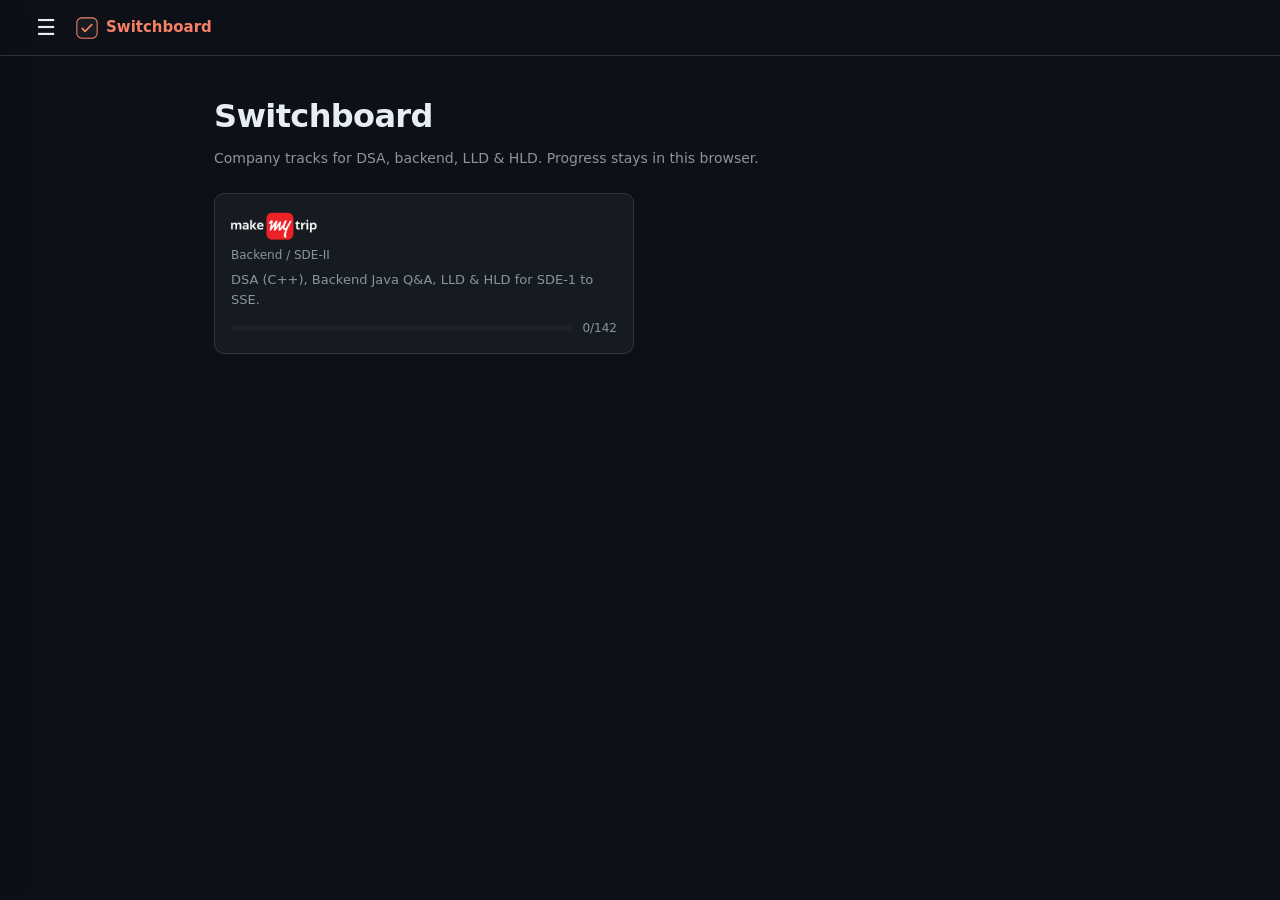
==== index.html @ ed33b705 "Rename the product to Switchboard. Keep a quieter cover for public glances while leaving the localSt" ====
<!doctype html>
<html lang="en">
  <head>
    <meta charset="UTF-8" />
    <meta
      name="viewport"
      content="width=device-width, initial-scale=1, viewport-fit=cover"
    />
    <meta name="theme-color" content="#0d1117" />
    <meta name="mobile-web-app-capable" content="yes" />
    <meta name="apple-mobile-web-app-capable" content="yes" />
    <meta
      name="apple-mobile-web-app-status-bar-style"
      content="black-translucent"
    />
    <title>Switchboard</title>
    <link
      rel="icon"
      href="assets/logos/site-mark.svg?v=33"
      type="image/svg+xml"
    />
    <link rel="stylesheet" href="css/styles.css?v=26" />
  </head>
  <body>
    <div id="app">
      <div class="boot">Loading…</div>
    </div>
    <script type="module" src="js/app.js?v=33"></script>
  </body>
</html>
---- css/styles.css ----
/* Switchboard — mobile-first, dark default */

:root {
  --bg: #0d1117;
  --surface: #161b22;
  --surface2: #1c2128;
  --border: #30363d;
  --accent: #f78166;
  --accent2: #79c0ff;
  --accent3: #56d364;
  --text: #e6edf3;
  --muted: #8b949e;
  --tag-bg: #21262d;
  --high: #f85149;
  --med: #d29922;
  --low: #3fb950;
  --pill-dsa: #1f3a5f;
  --pill-dsa-text: #79c0ff;
  --pill-backend: #1f3d2a;
  --pill-backend-text: #56d364;
  --pill-lld: #3d2a1f;
  --pill-lld-text: #f0883e;
  --pill-hld: #3a1f3d;
  --pill-hld-text: #bc8cff;
  --safe-top: env(safe-area-inset-top, 0px);
  --safe-bottom: env(safe-area-inset-bottom, 0px);
  --header-h: 52px;
  --bottom-nav-h: 60px;
  --radius: 10px;
  --tap: 44px;
  /* Type scale: labels 11, secondary 13, body 14, section 16, page 20 */
  --fs-label: 11px;
  --fs-secondary: 13px;
  --fs-body: 14px;
  --fs-section: 16px;
  --fs-page: 20px;
}

*, *::before, *::after { box-sizing: border-box; margin: 0; padding: 0; }

html { height: 100%; -webkit-text-size-adjust: 100%; }

body {
  min-height: 100%;
  background: var(--bg);
  color: var(--text);
  font-family: "Segoe UI", system-ui, -apple-system, sans-serif;
  font-size: 14px;
  line-height: 1.55;
  padding-bottom: calc(var(--bottom-nav-h) + var(--safe-bottom));
}

body.view-home { padding-bottom: var(--safe-bottom); }

#app { min-height: 100%; }

.boot {
  display: flex; align-items: center; justify-content: center;
  min-height: 60vh; color: var(--muted);
}

a { color: var(--accent2); text-decoration: none; }
a:hover { text-decoration: underline; }
button { font-family: inherit; }
code {
  background: var(--tag-bg); padding: 1px 5px; border-radius: 3px;
  font-size: 12px; color: var(--accent2); font-family: ui-monospace, "Cascadia Code", Consolas, monospace;
}

/* Syntax tokens (GitHub-dark inspired) */
.tok-kw { color: #ff7b72; }
.tok-ty { color: #79c0ff; }
.tok-cm { color: #8b949e; font-style: italic; }
.tok-st { color: #a5d6ff; }
.tok-nm { color: #ffa657; }
.tok-fn { color: #d2a8ff; }

/* ——— Top bar ——— */
.company-chrome {
  position: sticky;
  top: 0;
  z-index: 100;
  background: rgba(13, 17, 23, 0.94);
  backdrop-filter: blur(10px);
}
.topbar {
  position: relative;
  display: flex; align-items: center; gap: 8px;
  min-height: var(--header-h);
  padding: calc(8px + var(--safe-top)) 12px 8px;
  background: transparent;
  border-bottom: 1px solid var(--border);
}

.topbar-menu-btn {
  flex-shrink: 0;
  width: var(--tap); height: var(--tap);
  display: inline-flex; align-items: center; justify-content: center;
  border: none; background: transparent; color: var(--text);
  font-size: 22px; cursor: pointer; border-radius: 8px;
  line-height: 1;
}
.topbar-menu-btn:hover { background: var(--surface); color: var(--accent2); }

.topbar-title {
  flex: 1; min-width: 0;
  display: flex; align-items: center; gap: 8px;
  font-size: 16px; font-weight: 700; color: var(--accent);
  white-space: nowrap; overflow: hidden; text-overflow: ellipsis;
}
.site-mark {
  width: 22px; height: 22px;
  flex-shrink: 0;
  display: block;
}
.topbar-spacer { flex: 1; min-width: 0; }

.topbar-logo {
  height: 24px;
  width: auto;
  max-width: 130px;
  object-fit: contain;
  flex-shrink: 0;
  display: block;
}

.topbar-progress {
  flex-shrink: 0;
  font-size: 12px; font-weight: 600;
  color: var(--accent3);
  background: rgba(86, 211, 100, 0.1);
  border: 1px solid rgba(86, 211, 100, 0.25);
  padding: 4px 10px; border-radius: 20px;
}

.topbar-settings {
  flex-shrink: 0;
  width: var(--tap); height: var(--tap);
  border: none; background: transparent; color: var(--muted);
  font-size: 20px; cursor: pointer; border-radius: 8px;
}
.topbar-settings:hover { background: var(--surface); color: var(--text); }

.sidebar-logo {
  width: auto;
  height: 22px;
  max-width: 100px;
  object-fit: contain;
  flex-shrink: 0;
  border-radius: 0;
}

/* ——— Sidebar ——— */
.sidebar-backdrop {
  position: fixed; inset: 0; z-index: 300;
  background: rgba(0, 0, 0, 0.5);
  opacity: 0; visibility: hidden;
  transition: opacity 0.2s, visibility 0.2s;
}
.sidebar-backdrop.open {
  opacity: 1; visibility: visible;
}

.sidebar {
  position: fixed;
  top: 0; left: 0; bottom: 0;
  z-index: 310;
  width: min(300px, 86vw);
  background: var(--surface);
  border-right: 1px solid var(--border);
  display: flex; flex-direction: column;
  transform: translateX(-105%);
  transition: transform 0.22s ease;
  padding-top: var(--safe-top);
  padding-bottom: var(--safe-bottom);
  box-shadow: 8px 0 32px rgba(0, 0, 0, 0.4);
}
.sidebar.open { transform: translateX(0); }

.sidebar-head {
  display: flex; align-items: center; gap: 8px;
  padding: 12px 12px 12px 16px;
  border-bottom: 1px solid var(--border);
  min-height: var(--header-h);
}
.sidebar-brand {
  flex: 1;
  display: flex; align-items: center; gap: 8px;
  min-width: 0;
  min-height: 36px;
  margin: 0;
  padding: 4px 6px 4px 0;
  border: none;
  border-radius: 8px;
  background: transparent;
  font: inherit;
  font-size: 15px; font-weight: 700; color: var(--accent);
  text-align: left;
  cursor: pointer;
}
.sidebar-brand:hover { color: #ff9a86; }
.sidebar-close {
  width: var(--tap); height: var(--tap);
  border: none; background: transparent; color: var(--muted);
  font-size: 22px; cursor: pointer; border-radius: 8px;
  display: inline-flex; align-items: center; justify-content: center;
}
.sidebar-close:hover { background: var(--surface2); color: var(--text); }

.sidebar-nav {
  flex: 1; overflow-y: auto; padding: 12px 8px;
  -webkit-overflow-scrolling: touch;
}

.sidebar-link {
  display: flex; align-items: center; gap: 10px;
  width: 100%;
  min-height: var(--tap);
  padding: 10px 12px;
  border: none; border-radius: 8px;
  background: transparent;
  color: var(--text);
  font-size: 14px; font-weight: 600;
  text-align: left;
  cursor: pointer;
}
.sidebar-link:hover { background: var(--surface2); }
.sidebar-link.active {
  background: rgba(247, 129, 102, 0.12);
  color: var(--accent);
}
.sidebar-link-icon { font-size: 16px; width: 22px; text-align: center; flex-shrink: 0; }

.sidebar-section-label {
  margin: 16px 12px 6px;
  font-size: 11px; font-weight: 700;
  text-transform: uppercase; letter-spacing: 0.06em;
  color: var(--muted);
}

.sidebar-company {
  /* keep row layout from .sidebar-link — name/role stack in the text span */
  align-items: center;
}
.sidebar-company > span:last-child {
  display: flex;
  flex-direction: column;
  gap: 2px;
  min-width: 0;
}
.sidebar-company-name { font-size: 14px; font-weight: 600; }
.sidebar-company-role { font-size: 11px; font-weight: 500; color: var(--muted); }
.sidebar-link.active .sidebar-company-role { color: rgba(247, 129, 102, 0.75); }

body.sidebar-open { overflow: hidden; }

/* ——— Home ——— */
.home { padding: 20px 16px 32px; max-width: 720px; margin: 0 auto; }

.home-hero h1 {
  font-size: 22px; font-weight: 650; letter-spacing: -0.02em;
  margin-bottom: 6px;
}
.home-hero p { color: var(--muted); font-size: 14px; margin-bottom: 24px; }

.company-grid { display: grid; gap: 12px; }

.company-card {
  display: block; width: 100%; text-align: left;
  background: var(--surface);
  border: 1px solid var(--border);
  border-radius: var(--radius);
  padding: 18px 16px;
  cursor: pointer; color: inherit;
  transition: border-color 0.15s, transform 0.1s;
}
.company-card:hover { border-color: #484f58; }
.company-card:active { transform: scale(0.99); }

.company-card-top {
  display: flex; align-items: center; gap: 12px;
  margin-bottom: 8px;
}
.company-card-logo {
  height: 28px;
  width: auto;
  max-width: 140px;
  object-fit: contain;
  display: block;
}
.company-card-name {
  font-size: 18px; font-weight: 700;
  color: var(--card-accent, var(--accent));
}

.overview-brand {
  display: flex; align-items: center; gap: 14px;
  margin-bottom: 18px;
  padding: 14px 16px;
  background: var(--surface);
  border: 1px solid var(--border);
  border-radius: 10px;
}
.overview-logo {
  height: 36px;
  width: auto;
  max-width: 160px;
  object-fit: contain;
}
.overview-brand-name {
  font-size: 16px; font-weight: 700; color: var(--text);
}
.overview-brand-role {
  font-size: 12px; color: var(--muted); margin-top: 2px;
}
.company-card-role { font-size: 12px; color: var(--muted); margin-bottom: 8px; }
.company-card-desc { font-size: 13px; color: var(--muted); line-height: 1.5; margin-bottom: 12px; }

.company-card-foot {
  display: flex; align-items: center; justify-content: space-between; gap: 8px;
}
.progress-bar {
  flex: 1; height: 6px; background: var(--surface2);
  border-radius: 3px; overflow: hidden;
}
.progress-bar > span {
  display: block; height: 100%;
  background: var(--accent3); border-radius: 3px;
  transition: width 0.2s;
}
.progress-label { font-size: 12px; color: var(--muted); white-space: nowrap; }

/* ——— Company layout ——— */
.company-shell { max-width: 1100px; margin: 0 auto; }

.chip-tabs {
  display: flex; align-items: center; gap: 2px;
  padding: 6px 8px 6px 10px;
  border-bottom: 1px solid var(--border);
  background: transparent;
  position: relative;
  z-index: 1;
}
.chip-tabs-scroll {
  display: flex; align-items: center; gap: 2px;
  flex: 1; min-width: 0;
  overflow-x: auto; scroll-snap-type: x proximity;
  -webkit-overflow-scrolling: touch;
  scrollbar-width: none;
  /* Soft edge so chips dissolve into the search control instead of hard-clipping */
  -webkit-mask-image: linear-gradient(to right, #000 0%, #000 calc(100% - 18px), transparent 100%);
  mask-image: linear-gradient(to right, #000 0%, #000 calc(100% - 18px), transparent 100%);
  padding-right: 6px;
}
.chip-tabs-scroll::-webkit-scrollbar { display: none; }

.chip {
  flex-shrink: 0; scroll-snap-align: start;
  min-height: 34px;
  padding: 6px 12px;
  border-radius: 8px;
  border: 1px solid transparent;
  background: transparent;
  color: var(--muted);
  font-size: 13px; font-weight: 600;
  cursor: pointer;
  white-space: nowrap;
  transition: color 0.15s ease, background 0.15s ease, border-color 0.15s ease;
}
.chip:hover {
  color: var(--text);
  background: rgba(230, 237, 243, 0.04);
}
.chip.active {
  border-color: transparent;
  background: rgba(247, 129, 102, 0.14);
  color: #ffb4a4;
}
.chip .chip-count {
  margin-left: 4px; font-size: 11px; opacity: 0.7;
}

.sticky-tools {
  padding: 8px 12px;
  background: var(--bg);
  border-bottom: 1px solid var(--border);
}

.search-box {
  width: 100%;
  min-height: var(--tap);
  padding: 10px 14px;
  font-size: 16px; /* prevent iOS zoom */
  background: var(--surface);
  border: 1px solid var(--border);
  border-radius: 8px;
  color: var(--text);
  outline: none;
}
.search-box:focus { border-color: var(--accent2); }
.search-box::placeholder { color: var(--muted); }

/* Search is the same quiet control family as the chips — not a separate boxed widget */
.chip-search-wrap {
  position: relative;
  flex: 0 0 auto;
  margin-left: 0;
  display: flex;
  align-items: center;
  justify-content: flex-end;
  min-height: 34px;
}
.chip-search-toggle {
  position: relative;
  flex-shrink: 0;
  width: 34px;
  height: 34px;
  display: inline-flex;
  align-items: center;
  justify-content: center;
  border: 1px solid transparent;
  border-radius: 8px;
  background: transparent;
  color: var(--muted);
  cursor: pointer;
  transition: color 0.15s ease, background 0.15s ease, opacity 0.15s ease, transform 0.2s ease, width 0.2s ease;
}
.chip-search-toggle:hover {
  color: var(--text);
  background: rgba(230, 237, 243, 0.04);
}
.chip-search-wrap.has-query:not(.open) .chip-search-toggle {
  color: var(--accent2);
  background: rgba(121, 192, 255, 0.1);
}
.chip-search-wrap.has-query:not(.open) .chip-search-toggle::after {
  content: "";
  position: absolute;
  top: 6px;
  right: 6px;
  width: 5px;
  height: 5px;
  border-radius: 50%;
  background: var(--accent2);
}
.chip-search-panel {
  display: flex;
  align-items: center;
  gap: 4px;
  width: 0;
  max-width: 0;
  opacity: 0;
  overflow: hidden;
  pointer-events: none;
  transform: translateX(6px);
  transform-origin: right center;
  background: var(--surface);
  border: 1px solid transparent;
  border-radius: 8px;
  transition:
    max-width 0.28s cubic-bezier(0.22, 1, 0.36, 1),
    width 0.28s cubic-bezier(0.22, 1, 0.36, 1),
    opacity 0.18s ease,
    transform 0.28s cubic-bezier(0.22, 1, 0.36, 1),
    border-color 0.18s ease;
}
.chip-search-wrap.open .chip-search-toggle {
  opacity: 0;
  width: 0;
  min-width: 0;
  padding: 0;
  border-width: 0;
  margin: 0;
  pointer-events: none;
  transform: scale(0.9);
}
.chip-search-wrap.open .chip-search-panel {
  width: min(72vw, 280px);
  max-width: min(72vw, 280px);
  opacity: 1;
  pointer-events: auto;
  transform: translateX(0);
  border-color: var(--border);
}
.chip-search-leading {
  flex-shrink: 0;
  color: var(--muted);
  margin-left: 8px;
}
.chip-search {
  flex: 1 1 auto;
  width: auto;
  min-width: 0;
  min-height: 32px;
  margin: 0;
  padding: 4px 6px;
  border: none;
  border-radius: 0;
  background: transparent;
  font-size: 16px;
  box-shadow: none;
}
.chip-search:focus {
  border: none;
  outline: none;
}
.chip-search-close {
  flex-shrink: 0;
  width: 30px;
  height: 30px;
  display: inline-flex;
  align-items: center;
  justify-content: center;
  border: none;
  border-radius: 6px;
  background: transparent;
  color: var(--muted);
  font-size: 18px;
  line-height: 1;
  cursor: pointer;
  margin-right: 2px;
}
.chip-search-close:hover {
  color: var(--text);
  background: rgba(230, 237, 243, 0.06);
}

/* Mobile filter mode: give the field the row; park chips until closed */
.chip-tabs.search-open .chip-tabs-scroll {
  flex: 0 1 0;
  width: 0;
  min-width: 0;
  opacity: 0;
  overflow: hidden;
  pointer-events: none;
  padding-right: 0;
  -webkit-mask-image: none;
  mask-image: none;
  transition: opacity 0.18s ease, flex-basis 0.28s ease;
}
.chip-tabs.search-open .chip-search-wrap {
  flex: 1 1 auto;
  width: 100%;
}
.chip-tabs.search-open .chip-search-wrap.open .chip-search-panel {
  width: 100%;
  max-width: none;
}

.page {
  padding: 16px 14px 24px;
}

.page h1 { font-size: var(--fs-page); font-weight: 650; margin-bottom: 6px; letter-spacing: -0.02em; }
.page h2 {
  font-size: var(--fs-section); font-weight: 600; margin: 22px 0 12px;
  display: flex; align-items: center; gap: 8px;
}
.page h2::before {
  content: ""; width: 3px; height: 16px; border-radius: 2px;
  background: var(--accent); flex-shrink: 0;
}

.page-intro {
  background: var(--surface);
  border: 1px solid var(--border);
  border-left: 3px solid var(--accent);
  border-radius: 6px;
  padding: 12px 14px;
  margin-bottom: 16px;
  color: var(--muted);
  font-size: 13px;
  line-height: 1.65;
}
.page-intro strong { color: var(--text); }

.muted { color: var(--muted); }

/* Stats */
.stats-grid {
  display: grid;
  grid-template-columns: repeat(2, 1fr);
  gap: 10px;
  margin: 12px 0 20px;
}
.stat-card {
  background: var(--surface); border: 1px solid var(--border);
  border-radius: 8px; padding: 14px; text-align: center;
}
.stat-num { font-size: 20px; font-weight: 650; color: var(--accent); letter-spacing: -0.02em; }
.stat-label { font-size: 11px; color: var(--muted); margin-top: 2px; }

.process-timeline { display: grid; gap: 8px; margin: 12px 0; }
.process-step {
  display: flex; gap: 12px; align-items: flex-start;
  background: var(--surface); border: 1px solid var(--border);
  border-radius: 8px; padding: 12px 14px;
}
.step-num {
  font-size: 16px; font-weight: 800; color: var(--accent);
  min-width: 28px; flex-shrink: 0;
}
.step-title { font-size: 13px; font-weight: 700; margin-bottom: 3px; }
.step-desc { font-size: 12.5px; color: var(--muted); line-height: 1.55; }

.tip-box, .warn-box {
  border-radius: 8px; padding: 12px 14px; margin: 12px 0;
  font-size: 13px; color: var(--muted); line-height: 1.6;
}
.tip-box {
  background: rgba(56, 211, 100, 0.06);
  border: 1px solid rgba(56, 211, 100, 0.2);
}
.warn-box {
  background: rgba(247, 129, 102, 0.06);
  border: 1px solid rgba(247, 129, 102, 0.25);
}
.tip-title {
  font-size: 11px; font-weight: 700; text-transform: uppercase;
  letter-spacing: 0.04em; margin-bottom: 6px;
}
.tip-box .tip-title { color: var(--accent3); }
.warn-box .tip-title { color: var(--accent); }
.tip-list { margin: 6px 0 0 16px; }
.tip-list li { margin-bottom: 4px; }

/* Category accordion — smooth expand/collapse */
.cat-section {
  margin: 12px 0;
  border: 1px solid var(--border);
  border-radius: 10px;
  background: var(--surface);
}
.cat-header {
  display: flex; align-items: center; gap: 10px;
  background: var(--surface2);
  padding: 12px 14px;
  min-height: var(--tap);
  cursor: pointer;
  -webkit-user-select: none; user-select: none;
  border-radius: 10px;
  border-bottom: 1px solid transparent;
  transition: background 0.2s, border-radius 0.25s;
}
.cat-section:not(.collapsed) .cat-header {
  border-bottom-color: var(--border);
  border-radius: 10px 10px 0 0;
}
.cat-header:hover { background: rgba(36, 42, 50, 0.98); }

.cat-section.complete {
  border-color: rgba(86, 211, 100, 0.45);
}
.cat-section.complete .cat-header {
  background: rgba(86, 211, 100, 0.1);
}
.cat-section.complete .cat-header:hover {
  background: rgba(86, 211, 100, 0.16);
}
.cat-section.complete .cat-title,
.cat-section.complete .cat-progress-text,
.cat-section.complete .cat-chevron {
  color: var(--accent3);
}
.cat-section.complete .cat-chevron {
  border-color: rgba(86, 211, 100, 0.45);
}
.cat-section.complete:not(.collapsed) .cat-header {
  border-bottom-color: rgba(86, 211, 100, 0.35);
}

.cat-chevron {
  flex-shrink: 0;
  width: 28px; height: 28px;
  display: flex; align-items: center; justify-content: center;
  color: var(--muted);
  border-radius: 6px;
  background: var(--bg);
  border: 1px solid var(--border);
  transition: transform 0.28s ease, color 0.2s, border-color 0.2s;
}
.cat-chevron svg {
  display: block;
  width: 14px;
  height: 14px;
}
.cat-section:not(.collapsed) .cat-chevron {
  transform: rotate(90deg);
  color: var(--accent);
  border-color: rgba(247, 129, 102, 0.35);
}
.cat-icon { font-size: 16px; flex-shrink: 0; line-height: 1; }

.cat-title {
  flex: 1; min-width: 0;
  font-size: 14px; font-weight: 700;
}
.cat-meta {
  display: flex; align-items: center; gap: 10px;
  flex-shrink: 0;
}
.cat-progress-text {
  font-size: 12px; font-weight: 600;
  color: var(--muted);
  font-variant-numeric: tabular-nums;
  white-space: nowrap;
}
.cat-progress-text .cat-done { color: var(--accent3); }
.cat-progress-bar {
  width: 56px; height: 5px;
  background: var(--bg);
  border-radius: 3px;
  overflow: hidden;
  display: none;
}
.cat-progress-bar > span {
  display: block; height: 100%;
  background: var(--accent3);
  border-radius: 3px;
  transition: width 0.25s ease;
}

/* Smooth height animation via CSS grid */
.cat-body-wrap {
  display: grid;
  grid-template-rows: 1fr;
  transition: grid-template-rows 0.32s ease;
}
.cat-section.collapsed .cat-body-wrap {
  grid-template-rows: 0fr;
}
.cat-body {
  overflow: hidden;
  padding: 10px 10px 8px;
  background: var(--bg);
  border-radius: 0 0 10px 10px;
  min-height: 0;
}
.cat-section.collapsed .cat-body {
  padding-top: 0;
  padding-bottom: 0;
}
.cat-section.collapsed .cat-header { border-radius: 10px; }

@media (min-width: 480px) {
  .cat-progress-bar { display: block; }
}

/* Question cards — progressive disclosure */
.q-card {
  background: var(--surface);
  border: 1px solid var(--border);
  border-radius: 8px;
  margin-bottom: 8px;
  overflow: hidden;
  transition: border-color 0.2s;
}
.q-card.done { border-color: rgba(86, 211, 100, 0.35); }
.q-card.open { border-color: #484f58; }

.q-header {
  display: flex; align-items: center; gap: 10px;
  padding: 12px;
  min-height: var(--tap);
  cursor: pointer;
  -webkit-user-select: none; user-select: none;
}

.q-check {
  flex-shrink: 0;
  width: 22px; height: 22px; margin: 0;
  accent-color: var(--accent3);
  cursor: pointer;
}

.q-main { flex: 1; min-width: 0; }
.q-title-row {
  display: flex; align-items: center; gap: 8px;
}
.q-num {
  font-size: 11px; font-weight: 700; color: var(--muted);
  min-width: 28px; line-height: 1.45;
}
.q-title {
  flex: 1; font-size: 14px; font-weight: 500; line-height: 1.45;
}

.q-meta {
  display: flex; flex-wrap: wrap; gap: 5px;
  margin-top: 8px;
}

.q-expand {
  flex-shrink: 0;
  width: 28px; height: 28px;
  display: flex; align-items: center; justify-content: center;
  color: var(--muted);
  transition: transform 0.28s ease;
}
.q-expand svg { display: block; width: 14px; height: 14px; }
.q-card.open .q-expand { transform: rotate(90deg); color: var(--accent2); }

.q-panel {
  display: grid;
  grid-template-rows: 0fr;
  transition: grid-template-rows 0.3s ease;
  border-top: 1px solid transparent;
}
.q-card.open .q-panel {
  grid-template-rows: 1fr;
  border-top-color: var(--border);
}
.q-panel-inner {
  overflow: hidden;
  min-height: 0;
  padding: 0 12px;
}
.q-card.open .q-panel-inner {
  padding: 12px;
}

.q-section-label {
  font-size: var(--fs-label); font-weight: 600;
  text-transform: uppercase; letter-spacing: 0.06em;
  color: var(--muted);
  margin-bottom: 8px;
}

.q-body-text {
  color: var(--text); font-size: var(--fs-body);
  line-height: 1.6;
}
.q-body-html {
  color: var(--text);
  font-size: var(--fs-body);
  line-height: 1.6;
}
.q-body-html p { margin: 0 0 10px; }
.q-body-html p:last-child { margin-bottom: 0; }
/* In-question captions such as Constraints — same rank as section labels, never larger */
.q-body-html > p:has(> strong:only-child) {
  margin: 14px 0 6px;
  font-size: var(--fs-label);
  font-weight: 600;
  letter-spacing: 0.06em;
  text-transform: uppercase;
  color: var(--muted);
  line-height: 1.4;
}
.q-body-html > p:has(> strong:only-child) strong {
  font-size: inherit;
  font-weight: inherit;
  color: inherit;
}
.q-body-html code {
  font-family: ui-monospace, SFMono-Regular, Menlo, Consolas, monospace;
  font-size: 0.92em;
  color: var(--accent2);
}
.q-body-html ol,
.q-body-html ul {
  margin: 6px 0 0;
  padding-left: 1.35rem;
}
.q-body-html ol { list-style: decimal; }
.q-body-html ul { list-style: disc; }
.q-body-html li { margin-bottom: 4px; padding-left: 0.2rem; color: var(--muted); }
.example {
  background: var(--surface2);
  border: 1px solid var(--border);
  border-radius: 8px;
  padding: 10px 12px;
  margin: 0 0 10px;
}
.example-label {
  font-size: var(--fs-label);
  font-weight: 600;
  letter-spacing: 0.06em;
  text-transform: uppercase;
  color: var(--muted);
  margin-bottom: 6px;
}
.example pre {
  margin: 0;
  white-space: pre-wrap;
  font-family: ui-monospace, SFMono-Regular, Menlo, Consolas, monospace;
  font-size: 12.5px;
  line-height: 1.55;
  color: var(--text);
  background: transparent;
  border: none;
  padding: 0;
  overflow: visible;
}
.q-links { margin-top: 4px; }

.q-hint {
  margin: 4px 0 0;
  font-size: 13px;
  line-height: 1.5;
}
.q-hint strong { color: var(--text); font-weight: 600; }

.q-actions {
  display: flex; flex-wrap: wrap; gap: 8px;
  margin-top: 12px;
}
.action-btn {
  min-height: 36px;
  padding: 8px 14px;
  border-radius: 8px;
  border: 1px solid var(--accent);
  background: rgba(247, 129, 102, 0.12);
  color: var(--accent);
  font-size: 13px; font-weight: 600;
  cursor: pointer;
  transition: background 0.15s, opacity 0.15s;
}
.action-btn:hover:not(:disabled) { background: rgba(247, 129, 102, 0.22); }
.action-btn:disabled {
  opacity: 0.45; cursor: not-allowed;
  border-color: var(--border); color: var(--muted);
  background: var(--surface2);
}
.action-btn-ghost {
  border-color: var(--border);
  background: var(--surface2);
  color: var(--text);
}
.action-btn-ghost:hover { border-color: var(--accent2); color: var(--accent2); }

/* Single-child 0fr/1fr accordion — multiple children leaked past "Show answer" */
.q-hint-panel,
.q-answer-panel,
.q-notes-panel {
  display: grid;
  grid-template-rows: 0fr;
  transition: grid-template-rows 0.28s ease;
  margin-top: 0;
}
.q-hint-panel[hidden],
.q-answer-panel[hidden],
.q-notes-panel[hidden] {
  display: none;
}
.q-card.show-hint .q-hint-panel:not([hidden]),
.q-card.show-answer .q-answer-panel:not([hidden]),
.q-card.show-notes .q-notes-panel:not([hidden]) {
  display: grid;
  grid-template-rows: 1fr;
  margin-top: 12px;
  padding-top: 10px;
  border-top: 1px solid var(--border);
}
.q-hint-panel > .reveal-inner,
.q-answer-panel > .reveal-inner,
.q-notes-panel > .reveal-inner {
  overflow: hidden;
  min-height: 0;
}

.hint-text {
  background: rgba(88, 166, 255, 0.08);
  border: 1px solid rgba(88, 166, 255, 0.25);
  border-radius: 6px;
  padding: 12px;
  margin-top: 8px;
  font-size: 13px;
  color: var(--text);
  line-height: 1.65;
}

.ans-text {
  background: var(--surface2); border: 1px solid var(--border);
  border-radius: 6px; padding: 12px 14px; margin-top: 8px;
  font-size: var(--fs-body); color: var(--text); line-height: 1.6;
}
.ans-text + .q-section-label { margin-top: 14px; }
.code-block + .q-section-label,
.ans-text + .code-block { margin-top: 12px; }
.ans-text strong { color: var(--text); }
.ans-text p { margin: 0 0 8px; }
.ans-text p:last-child { margin-bottom: 0; }
.ans-text ol,
.ans-text ul {
  margin: 8px 0 10px;
  padding-left: 1.4rem;
}
.ans-text ol { list-style: decimal; }
.ans-text ul { list-style: disc; }
.ans-text li {
  margin: 0 0 6px;
  padding-left: 0.25rem;
}
.ans-text li:last-child { margin-bottom: 0; }
.ans-text ol ol,
.ans-text ul ul,
.ans-text ol ul,
.ans-text ul ol { margin: 4px 0 0; }

.source-tag {
  display: inline-block; font-size: 11px; color: var(--muted);
  background: var(--tag-bg); padding: 2px 8px; border-radius: 4px;
  margin-top: 8px;
}

.lc-link {
  display: inline-flex; align-items: center; gap: 5px;
  font-size: 12px; color: var(--accent2);
  margin-top: 8px; margin-right: 6px;
  background: rgba(121, 192, 255, 0.08);
  padding: 4px 10px; border-radius: 4px;
  border: 1px solid rgba(121, 192, 255, 0.2);
}

/* Freq / pills */
.freq {
  display: inline-block; font-size: 11px; font-weight: 600;
  padding: 2px 8px; border-radius: 20px;
}
.freq-high { background: rgba(248, 81, 73, 0.15); color: var(--high); border: 1px solid rgba(248, 81, 73, 0.3); }
.freq-med { background: rgba(210, 153, 34, 0.15); color: var(--med); border: 1px solid rgba(210, 153, 34, 0.3); }
.freq-low { background: rgba(63, 185, 80, 0.15); color: var(--low); border: 1px solid rgba(63, 185, 80, 0.3); }

.pill {
  display: inline-block; font-size: 11px; font-weight: 600;
  padding: 2px 8px; border-radius: 20px;
}
.pill-dsa { background: var(--pill-dsa); color: var(--pill-dsa-text); }
.pill-backend { background: var(--pill-backend); color: var(--pill-backend-text); }
.pill-lld { background: var(--pill-lld); color: var(--pill-lld-text); }
.pill-hld { background: var(--pill-hld); color: var(--pill-hld-text); }

/* Code */
.code-block {
  margin-top: 12px;
  border: 1px solid var(--border);
  border-radius: 6px;
  overflow: hidden;
}
.code-toolbar {
  display: flex; align-items: center; justify-content: space-between;
  padding: 6px 10px;
  background: var(--surface2);
  border-bottom: 1px solid var(--border);
}
.code-lang { font-size: 11px; font-weight: 700; color: var(--accent2); }
.copy-btn {
  border: 1px solid var(--border); background: var(--surface);
  color: var(--muted); font-size: 11px; font-weight: 600;
  padding: 4px 10px; border-radius: 4px; cursor: pointer;
  min-height: 28px;
}
.copy-btn:hover { color: var(--text); }
.code-block pre {
  margin: 0; padding: 12px;
  overflow-x: auto; -webkit-overflow-scrolling: touch;
  font-size: 12px; line-height: 1.6;
  font-family: ui-monospace, "Cascadia Code", Consolas, monospace;
  color: var(--text);
  background: var(--bg);
  white-space: pre;
}
.code-block pre code {
  background: none;
  padding: 0;
  border-radius: 0;
  font-size: inherit;
  color: inherit;
  font-family: inherit;
}

/* Notes */
.note-wrap { margin-top: 8px; }
.note-label {
  font-size: 11px; font-weight: 700; color: var(--muted);
  text-transform: uppercase; letter-spacing: 0.04em; margin-bottom: 6px;
}
.note-area {
  width: 100%; min-height: 72px;
  padding: 10px 12px;
  font-size: 16px; /* iOS */
  line-height: 1.45;
  background: var(--bg);
  border: 1px solid var(--border);
  border-radius: 6px;
  color: var(--text);
  resize: vertical;
  outline: none;
}
.note-area:focus { border-color: var(--accent2); }

/* Backend topics */
.topic-card {
  background: var(--surface);
  border: 1px solid var(--border);
  border-radius: 8px;
  margin-bottom: 10px;
  overflow: hidden;
}
.topic-header {
  display: flex; align-items: center; gap: 10px;
  padding: 12px 14px;
  min-height: var(--tap);
  cursor: pointer;
}
.topic-icon { font-size: 18px; }
.topic-title-text { flex: 1; font-size: 14px; font-weight: 700; }
.topic-body { display: none; border-top: 1px solid var(--border); }
.topic-card.open .topic-body { display: block; }
.topic-card.open .q-expand { transform: rotate(180deg); }

.qa-item {
  padding: 12px 14px;
  border-bottom: 1px solid var(--border);
}
.qa-item:last-child { border-bottom: none; }
.qa-item.done { background: rgba(86, 211, 100, 0.04); }

.qa-head {
  display: flex; align-items: flex-start; gap: 10px;
}
.qa-q {
  flex: 1; font-size: 13px; font-weight: 600; line-height: 1.45;
  cursor: pointer;
}
.qa-badge {
  font-size: 10px; font-weight: 800;
  background: var(--accent); color: #000;
  padding: 2px 5px; border-radius: 3px;
  flex-shrink: 0; margin-top: 2px;
}
.qa-answer { display: none; margin-top: 10px; }
.qa-item.open .qa-answer { display: block; }

/* Bottom nav (mobile) */
.bottom-nav {
  position: fixed; left: 0; right: 0; bottom: 0; z-index: 120;
  display: flex;
  height: calc(var(--bottom-nav-h) + var(--safe-bottom));
  padding-bottom: var(--safe-bottom);
  background: rgba(13, 17, 23, 0.96);
  backdrop-filter: blur(10px);
  border-top: 1px solid var(--border);
}
.bottom-nav.hidden { display: none; }

.bn-item {
  flex: 1;
  display: flex; flex-direction: column;
  align-items: center; justify-content: center;
  gap: 2px;
  border: none; background: none;
  color: var(--muted); font-size: 10px; font-weight: 600;
  cursor: pointer;
  min-height: var(--bottom-nav-h);
  padding: 6px 2px;
}
.bn-item.active { color: var(--accent); }
.bn-icon { font-size: 18px; line-height: 1; }

/* Modal / settings */
.modal-backdrop {
  position: fixed; inset: 0; z-index: 200;
  background: rgba(0, 0, 0, 0.55);
  display: flex; align-items: flex-end; justify-content: center;
}
.modal {
  width: 100%; max-width: 420px;
  background: var(--surface);
  border: 1px solid var(--border);
  border-radius: 16px 16px 0 0;
  padding: 20px 16px calc(20px + var(--safe-bottom));
}
.modal h3 { font-size: 16px; margin-bottom: 14px; }
.modal-actions { display: grid; gap: 8px; }
.btn {
  min-height: var(--tap);
  padding: 10px 14px;
  border-radius: 8px;
  border: 1px solid var(--border);
  background: var(--surface2);
  color: var(--text);
  font-size: 14px; font-weight: 600;
  cursor: pointer;
}
.btn-primary {
  background: rgba(247, 129, 102, 0.15);
  border-color: var(--accent);
  color: var(--accent);
}
.btn-danger {
  border-color: rgba(248, 81, 73, 0.4);
  color: var(--high);
}
.modal-close {
  margin-top: 12px; width: 100%;
}

.empty-filter {
  text-align: center; color: var(--muted);
  padding: 32px 16px; font-size: 14px;
}

/* ——— Desktop ——— */
@media (min-width: 768px) {
  body { padding-bottom: 0; font-size: 14px; }
  .bottom-nav { display: none !important; }

  .topbar { padding: 0 24px; min-height: 56px; }
  .topbar-title { font-size: 15px; }

  .home { padding: 36px 24px; max-width: 900px; }
  .home-hero h1 { font-size: 32px; }
  .company-grid {
    grid-template-columns: repeat(auto-fill, minmax(280px, 1fr));
  }

  .chip-tabs {
    padding: 0 12px 0 8px;
    gap: 4px;
    border-bottom: 1px solid var(--border);
  }
  .chip-tabs-scroll {
    gap: 0;
    padding-right: 8px;
    -webkit-mask-image: linear-gradient(to right, #000 0%, #000 calc(100% - 24px), transparent 100%);
    mask-image: linear-gradient(to right, #000 0%, #000 calc(100% - 24px), transparent 100%);
  }
  .chip {
    border: none; border-radius: 0;
    background: transparent;
    min-height: 48px;
    padding: 14px 16px;
    border-bottom: 2px solid transparent;
  }
  .chip:hover {
    background: transparent;
    color: var(--text);
  }
  .chip.active {
    background: transparent;
    border-bottom-color: var(--accent);
    color: var(--text);
  }

  .chip-search-toggle {
    width: 36px;
    height: 36px;
    border-radius: 8px;
  }
  .chip-search-wrap.open .chip-search-panel {
    width: 240px;
    max-width: 240px;
    min-height: 36px;
  }
  .chip-search {
    min-height: 32px;
    font-size: 13px;
  }
  /* Desktop: keep section chips visible; search expands beside them */
  .chip-tabs.search-open .chip-tabs-scroll {
    flex: 1 1 auto;
    width: auto;
    min-width: 0;
    opacity: 1;
    overflow-x: auto;
    pointer-events: auto;
    padding-right: 8px;
    -webkit-mask-image: linear-gradient(to right, #000 0%, #000 calc(100% - 24px), transparent 100%);
    mask-image: linear-gradient(to right, #000 0%, #000 calc(100% - 24px), transparent 100%);
  }
  .chip-tabs.search-open .chip-search-wrap {
    flex: 0 0 auto;
    width: auto;
  }
  .chip-tabs.search-open .chip-search-wrap.open .chip-search-panel {
    width: 240px;
    max-width: 240px;
  }

  .page { padding: 28px 24px 48px; }
  .page h1 { font-size: 22px; }

  .stats-grid {
    grid-template-columns: repeat(auto-fill, minmax(150px, 1fr));
  }

  .q-header { padding: 14px 16px; }
  .q-title { font-size: 15px; }
  .q-meta {
    margin-top: 0;
    margin-left: auto;
    flex-shrink: 0;
    justify-content: flex-end;
    max-width: 40%;
  }
  .q-title-row { flex-wrap: nowrap; }
  .q-main {
    display: flex; flex-wrap: wrap; align-items: center; gap: 8px 12px;
  }
  .q-title-row { flex: 1; min-width: 200px; }
  .q-body { padding: 0 16px 16px 52px; }
  .note-area { font-size: 14px; }

  .modal-backdrop { align-items: center; }
  .modal {
    border-radius: 12px;
    padding: 24px;
  }
}

@media (min-width: 768px) {
  .q-header .q-meta { order: 0; }
}
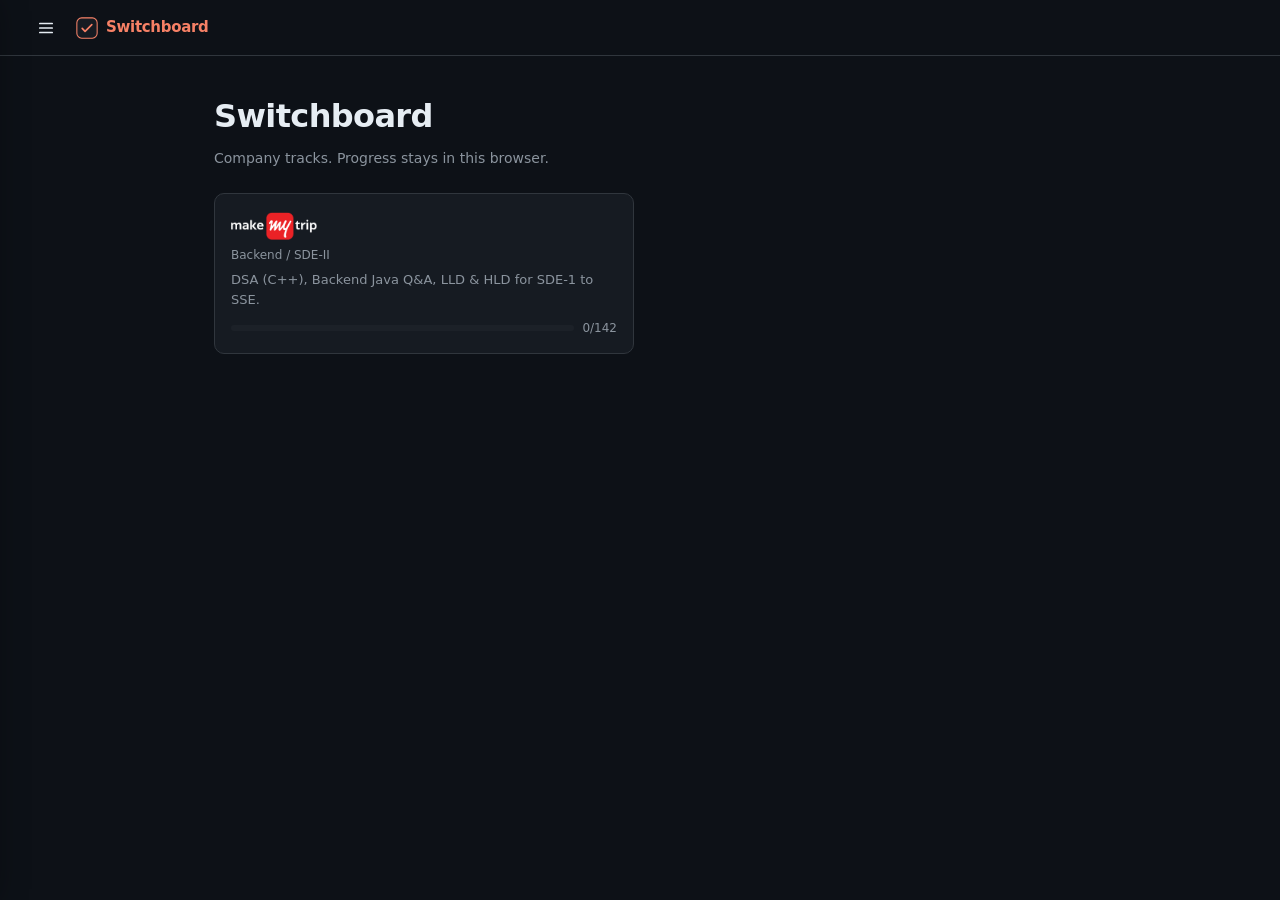
==== commit ccda64a5: "Polish quiet mobile chrome into a composed product surface. Icon-only brand on small screens, one se" ====
--- a/index.html
+++ b/index.html
@@ -19,12 +19,12 @@
       href="assets/logos/site-mark.svg?v=33"
       type="image/svg+xml"
     />
-    <link rel="stylesheet" href="css/styles.css?v=26" />
+    <link rel="stylesheet" href="css/styles.css?v=29" />
   </head>
   <body>
     <div id="app">
       <div class="boot">Loading…</div>
     </div>
-    <script type="module" src="js/app.js?v=33"></script>
+    <script type="module" src="js/app.js?v=38"></script>
   </body>
 </html>
--- a/css/styles.css
+++ b/css/styles.css
@@ -97,22 +97,39 @@
   width: var(--tap); height: var(--tap);
   display: inline-flex; align-items: center; justify-content: center;
   border: none; background: transparent; color: var(--text);
-  font-size: 22px; cursor: pointer; border-radius: 8px;
+  cursor: pointer; border-radius: 8px;
   line-height: 1;
 }
 .topbar-menu-btn:hover { background: var(--surface); color: var(--accent2); }
-
-.topbar-title {
-  flex: 1; min-width: 0;
-  display: flex; align-items: center; gap: 8px;
-  font-size: 16px; font-weight: 700; color: var(--accent);
-  white-space: nowrap; overflow: hidden; text-overflow: ellipsis;
+.topbar-menu-btn svg { display: block; }
+
+.topbar-brand {
+  flex: 0 1 auto;
+  min-width: 0;
+  display: flex;
+  align-items: center;
+  gap: 8px;
+  font-size: 15px;
+  font-weight: 650;
+  letter-spacing: -0.02em;
+  color: var(--accent);
+  white-space: nowrap;
+}
+.topbar-wordmark {
+  overflow: hidden;
+  text-overflow: ellipsis;
 }
 .site-mark {
-  width: 22px; height: 22px;
+  width: 22px;
+  height: 22px;
   flex-shrink: 0;
   display: block;
 }
+/* Never clip the product name — mark alone on narrow viewports */
+@media (max-width: 560px) {
+  .topbar-wordmark { display: none; }
+}
+
 .topbar-spacer { flex: 1; min-width: 0; }
 
 .topbar-logo {
@@ -126,6 +143,7 @@
 
 .topbar-progress {
   flex-shrink: 0;
+  margin-left: auto;
   font-size: 12px; font-weight: 600;
   color: var(--accent3);
   background: rgba(86, 211, 100, 0.1);
@@ -140,6 +158,143 @@
   font-size: 20px; cursor: pointer; border-radius: 8px;
 }
 .topbar-settings:hover { background: var(--surface); color: var(--text); }
+
+/* Quiet topbar: mark + section title control + tools — one composed row */
+.topbar-end {
+  display: flex;
+  align-items: center;
+  gap: 2px;
+  flex-shrink: 0;
+}
+.topbar--quiet .topbar-end {
+  margin-left: auto;
+}
+.topbar--quiet .topbar-brand {
+  flex: 0 0 auto;
+}
+.topbar--quiet .topbar-wordmark {
+  display: none;
+}
+.sections-menu {
+  position: relative;
+  flex-shrink: 1;
+  min-width: 0;
+}
+.topbar-section-switch {
+  display: inline-flex;
+  align-items: center;
+  gap: 5px;
+  max-width: min(42vw, 160px);
+  min-height: 36px;
+  padding: 6px 8px;
+  border: none;
+  border-radius: 8px;
+  background: transparent;
+  color: var(--text);
+  font-size: 15px;
+  font-weight: 650;
+  letter-spacing: -0.02em;
+  cursor: pointer;
+  transition: background 0.15s ease;
+}
+.topbar-section-switch:hover,
+.sections-menu.open .topbar-section-switch {
+  background: rgba(230, 237, 243, 0.06);
+}
+.topbar-section-label {
+  overflow: hidden;
+  text-overflow: ellipsis;
+  white-space: nowrap;
+}
+.topbar-section-chevron {
+  flex-shrink: 0;
+  opacity: 0.55;
+  transition: transform 0.15s ease;
+}
+.sections-menu.open .topbar-section-chevron {
+  transform: rotate(180deg);
+}
+
+.sections-popover {
+  position: absolute;
+  top: calc(100% + 6px);
+  right: 0;
+  z-index: 120;
+  min-width: 200px;
+  padding: 6px;
+  background: var(--surface);
+  border: 1px solid var(--border);
+  border-radius: 12px;
+  box-shadow: 0 12px 40px rgba(0, 0, 0, 0.45);
+  animation: sections-in 0.16s ease-out;
+}
+@keyframes sections-in {
+  from { opacity: 0; transform: translateY(-4px); }
+  to { opacity: 1; transform: translateY(0); }
+}
+.sections-item {
+  width: 100%;
+  display: flex; align-items: center; gap: 10px;
+  min-height: 40px;
+  padding: 8px 10px;
+  border: none; border-radius: 8px;
+  background: transparent;
+  color: var(--text);
+  font-size: 14px; font-weight: 550;
+  cursor: pointer;
+  text-align: left;
+}
+.sections-item:hover { background: rgba(230, 237, 243, 0.06); }
+.sections-item.active {
+  background: rgba(247, 129, 102, 0.12);
+  color: #ffb4a4;
+}
+.sections-item-icon { font-size: 15px; width: 1.25em; text-align: center; opacity: 0.9; }
+
+/* Quiet chrome: single sticky topbar, no loud docks */
+body.quiet-chrome .topbar-progress {
+  display: none !important;
+}
+body.quiet-chrome .bottom-nav {
+  display: none !important;
+}
+body.quiet-chrome.view-company {
+  padding-bottom: var(--safe-bottom);
+}
+body.quiet-chrome .topbar {
+  border-bottom: 1px solid var(--border);
+}
+body.quiet-chrome .topbar .chip-search-wrap {
+  min-height: var(--tap);
+}
+body.quiet-chrome .topbar .chip-search-toggle {
+  width: var(--tap);
+  height: var(--tap);
+}
+body.quiet-chrome .topbar.search-open .topbar-brand,
+body.quiet-chrome .topbar.search-open .sections-menu {
+  opacity: 0;
+  width: 0;
+  min-width: 0;
+  max-width: 0;
+  overflow: hidden;
+  padding: 0;
+  margin: 0;
+  border: none;
+  pointer-events: none;
+}
+body.quiet-chrome .topbar.search-open .topbar-end {
+  flex: 1;
+  min-width: 0;
+}
+body.quiet-chrome .topbar.search-open .chip-search-wrap {
+  flex: 1;
+  min-width: 0;
+}
+body.quiet-chrome .topbar.search-open .chip-search-wrap.open .chip-search-panel {
+  width: 100%;
+  max-width: none;
+}
 
 .sidebar-logo {
   width: auto;
@@ -550,6 +705,9 @@
 .page {
   padding: 16px 14px 24px;
 }
+.page--quiet {
+  padding-top: 12px;
+}
 
 .page h1 { font-size: var(--fs-page); font-weight: 650; margin-bottom: 6px; letter-spacing: -0.02em; }
 .page h2 {
@@ -573,6 +731,37 @@
   line-height: 1.65;
 }
 .page-intro strong { color: var(--text); }
+
+/* Quiet progress — typographic rail, not a callout box */
+.list-rail {
+  display: flex;
+  align-items: center;
+  gap: 12px;
+  margin: 0 0 14px;
+  min-height: 20px;
+}
+.list-rail-track {
+  flex: 1;
+  height: 2px;
+  background: rgba(230, 237, 243, 0.08);
+  border-radius: 1px;
+  overflow: hidden;
+}
+.list-rail-track > span {
+  display: block;
+  height: 100%;
+  background: var(--accent3);
+  border-radius: 1px;
+  transition: width 0.2s ease;
+}
+.list-rail-label {
+  flex-shrink: 0;
+  font-size: 11px;
+  font-weight: 600;
+  letter-spacing: 0.02em;
+  color: var(--muted);
+  font-variant-numeric: tabular-nums;
+}
 
 .muted { color: var(--muted); }
 
@@ -1013,18 +1202,22 @@
   border: 1px solid rgba(121, 192, 255, 0.2);
 }
 
-/* Freq / pills */
+/* Freq / pills — typographic, no emoji */
 .freq {
-  display: inline-block; font-size: 11px; font-weight: 600;
-  padding: 2px 8px; border-radius: 20px;
-}
-.freq-high { background: rgba(248, 81, 73, 0.15); color: var(--high); border: 1px solid rgba(248, 81, 73, 0.3); }
-.freq-med { background: rgba(210, 153, 34, 0.15); color: var(--med); border: 1px solid rgba(210, 153, 34, 0.3); }
-.freq-low { background: rgba(63, 185, 80, 0.15); color: var(--low); border: 1px solid rgba(63, 185, 80, 0.3); }
+  display: inline-flex; align-items: center;
+  font-size: 10px; font-weight: 650; letter-spacing: 0.04em;
+  text-transform: uppercase;
+  padding: 2px 7px; border-radius: 4px;
+}
+.freq-high { background: rgba(248, 81, 73, 0.12); color: #ff7b72; }
+.freq-med { background: rgba(210, 153, 34, 0.12); color: #e3b341; }
+.freq-low { background: rgba(63, 185, 80, 0.12); color: #3fb950; }
 
 .pill {
-  display: inline-block; font-size: 11px; font-weight: 600;
-  padding: 2px 8px; border-radius: 20px;
+  display: inline-flex; align-items: center;
+  font-size: 11px; font-weight: 500;
+  padding: 2px 8px; border-radius: 4px;
+  background: var(--tag-bg); color: var(--muted);
 }
 .pill-dsa { background: var(--pill-dsa); color: var(--pill-dsa-text); }
 .pill-backend { background: var(--pill-backend); color: var(--pill-backend-text); }
@@ -1174,6 +1367,101 @@
 }
 .modal h3 { font-size: 16px; margin-bottom: 14px; }
 .modal-actions { display: grid; gap: 8px; }
+
+.settings-group {
+  margin-bottom: 18px;
+  padding-bottom: 16px;
+  border-bottom: 1px solid var(--border);
+}
+.settings-group:last-of-type {
+  border-bottom: none;
+  padding-bottom: 0;
+  margin-bottom: 8px;
+}
+.settings-group-title {
+  font-size: 11px;
+  font-weight: 700;
+  letter-spacing: 0.05em;
+  text-transform: uppercase;
+  color: var(--muted);
+  margin-bottom: 10px;
+}
+.settings-row {
+  display: flex;
+  align-items: flex-start;
+  gap: 14px;
+  cursor: pointer;
+  user-select: none;
+}
+.settings-row-copy {
+  flex: 1;
+  min-width: 0;
+  display: flex;
+  flex-direction: column;
+  gap: 4px;
+}
+.settings-row-label {
+  font-size: 14px;
+  font-weight: 600;
+  color: var(--text);
+}
+.settings-row-hint {
+  font-size: 12px;
+  line-height: 1.45;
+  color: var(--muted);
+}
+
+.switch {
+  position: relative;
+  flex-shrink: 0;
+  width: 44px;
+  height: 28px;
+  margin-top: 2px;
+}
+.switch input {
+  position: absolute;
+  inset: 0;
+  width: 100%;
+  height: 100%;
+  margin: 0;
+  opacity: 0;
+  cursor: pointer;
+  z-index: 1;
+}
+.switch-track {
+  position: absolute;
+  inset: 0;
+  border-radius: 999px;
+  background: var(--surface2);
+  border: 1px solid var(--border);
+  transition: background 0.18s ease, border-color 0.18s ease;
+  pointer-events: none;
+}
+.switch-track::after {
+  content: "";
+  position: absolute;
+  top: 3px;
+  left: 3px;
+  width: 20px;
+  height: 20px;
+  border-radius: 50%;
+  background: var(--text);
+  transition: transform 0.18s ease;
+  box-shadow: 0 1px 3px rgba(0, 0, 0, 0.35);
+}
+.switch input:checked + .switch-track {
+  background: rgba(247, 129, 102, 0.35);
+  border-color: var(--accent);
+}
+.switch input:checked + .switch-track::after {
+  transform: translateX(16px);
+  background: #ffb4a4;
+}
+.switch input:focus-visible + .switch-track {
+  outline: 2px solid var(--accent2);
+  outline-offset: 2px;
+}
+
 .btn {
   min-height: var(--tap);
   padding: 10px 14px;
@@ -1208,7 +1496,8 @@
   .bottom-nav { display: none !important; }
 
   .topbar { padding: 0 24px; min-height: 56px; }
-  .topbar-title { font-size: 15px; }
+  .topbar-brand { font-size: 15px; }
+  .topbar-wordmark { display: inline; }
 
   .home { padding: 36px 24px; max-width: 900px; }
   .home-hero h1 { font-size: 32px; }
